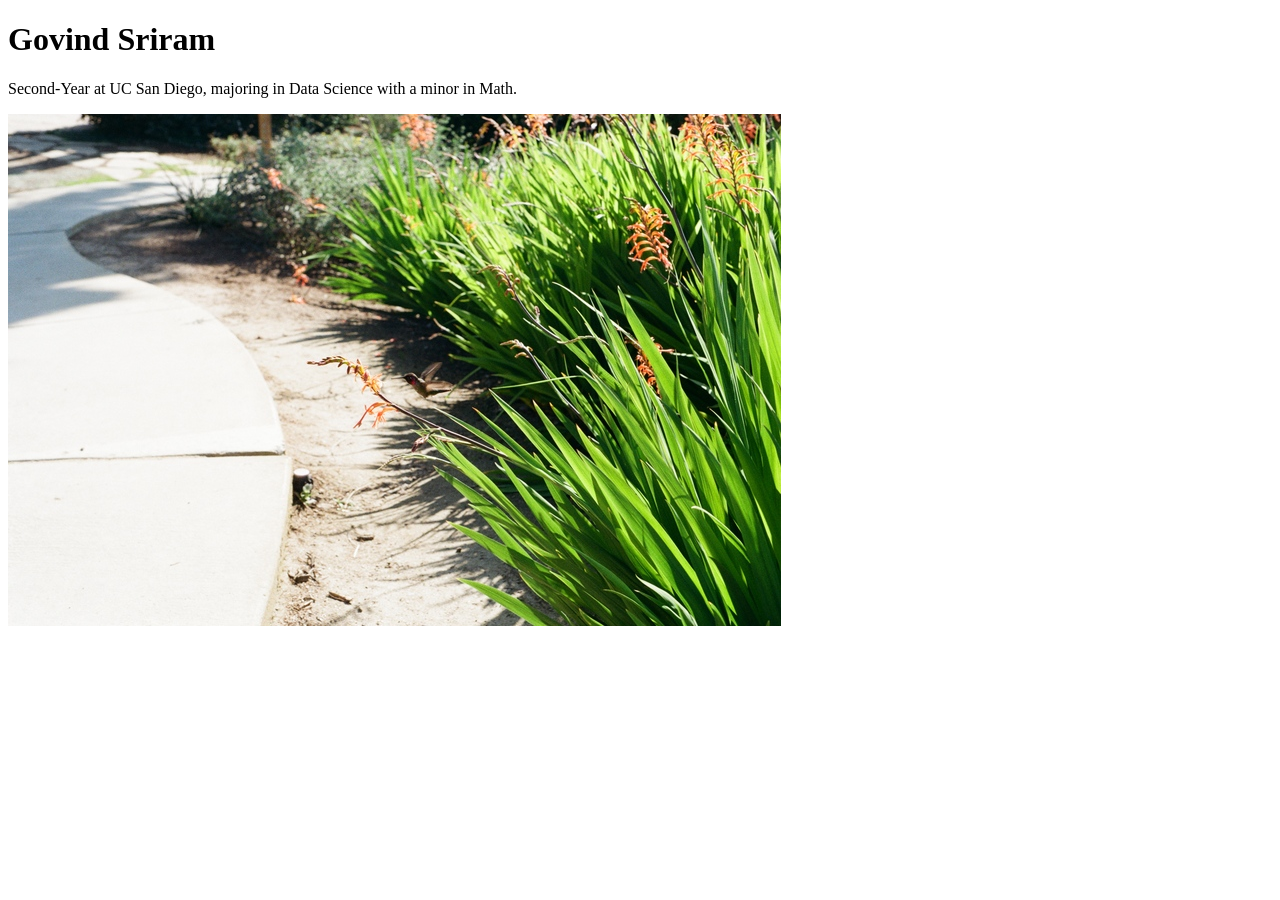
==== index.html @ 661f5512 "images" ====
<!DOCTYPE html>
<html lang="en">
<head>
    <meta charset="UTF-8">
    <meta name="viewport" content="width=device-width, initial-scale=1.0">
    <title>Govind Sriram: Personal site and portfolio</title>
</head>
<body>
   <h1>Govind Sriram</h1> 
   <p>Second-Year at UC San Diego, majoring in Data Science with a minor in Math.</p>
   <img src="images/humming_res.jpg" alt="Hummingbird feeding on Crocosmia; Scripps Institute of Oceanography">
</body>
</html>
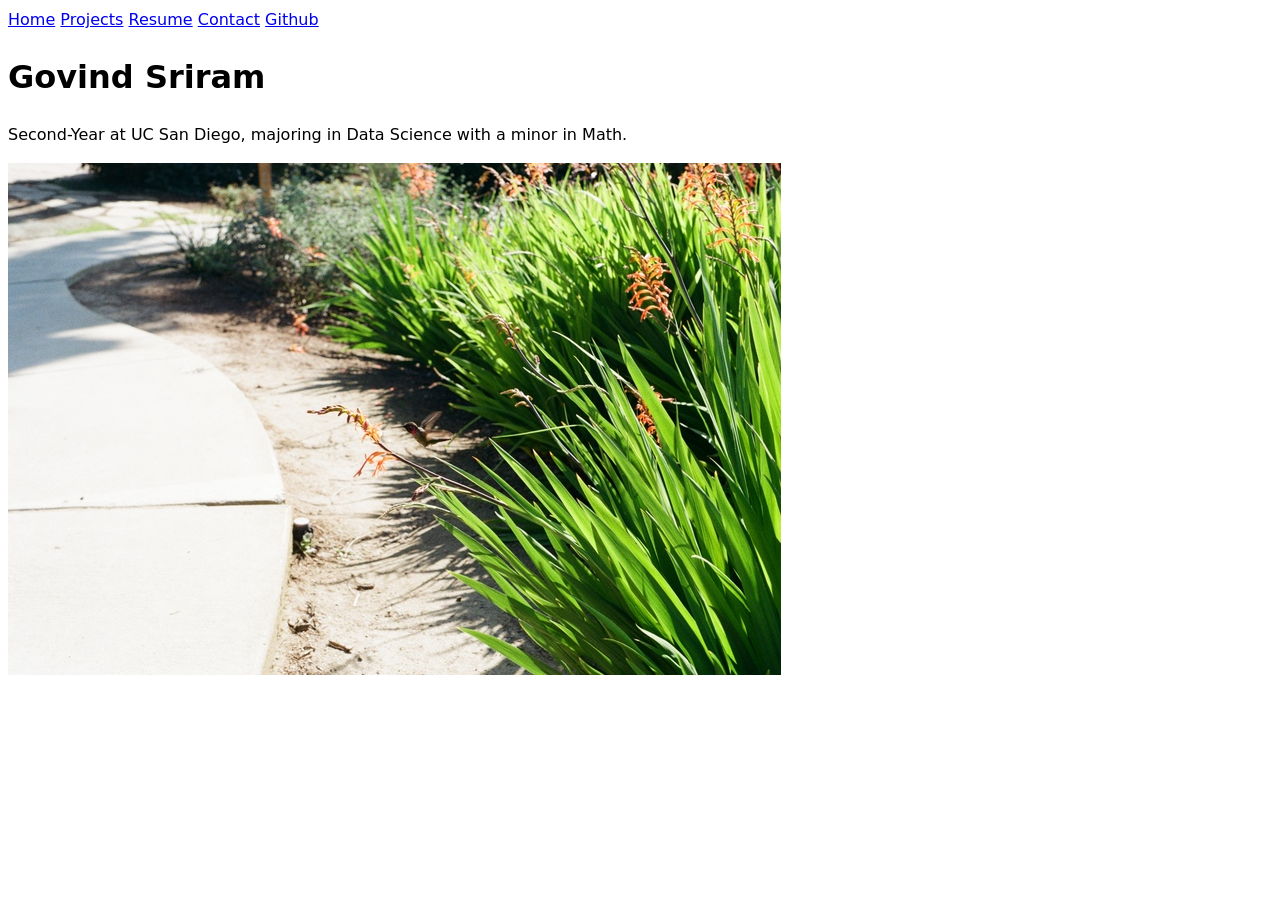
==== commit e9e70d40: "resume boilerplate" ====
--- a/index.html
+++ b/index.html
@@ -3,11 +3,19 @@
 <head>
     <meta charset="UTF-8">
     <meta name="viewport" content="width=device-width, initial-scale=1.0">
+    <link rel="stylesheet" href="style.css">
     <title>Govind Sriram: Personal site and portfolio</title>
 </head>
 <body>
-   <h1>Govind Sriram</h1> 
-   <p>Second-Year at UC San Diego, majoring in Data Science with a minor in Math.</p>
-   <img src="images/humming_res.jpg" alt="Hummingbird feeding on Crocosmia; Scripps Institute of Oceanography">
+    <nav>
+        <a href="index.html">Home</a>
+        <a href="../projects/index.html">Projects</a>
+        <a href="../resume/index.html">Resume</a>
+        <a href="../contact/index.html">Contact</a>
+        <a href="https://github.com/gsriram67" target="_blank">Github</a>
+    </nav>
+    <h1>Govind Sriram</h1> 
+    <p>Second-Year at UC San Diego, majoring in Data Science with a minor in Math.</p>
+    <img src="images/humming_res.jpg" alt="Hummingbird feeding on Crocosmia; Scripps Institute of Oceanography">
 </body>
 </html>
--- a/style.css
+++ b/style.css
@@ -0,0 +1,3 @@
+body {
+  font: 100%/1.5 system-ui;
+}
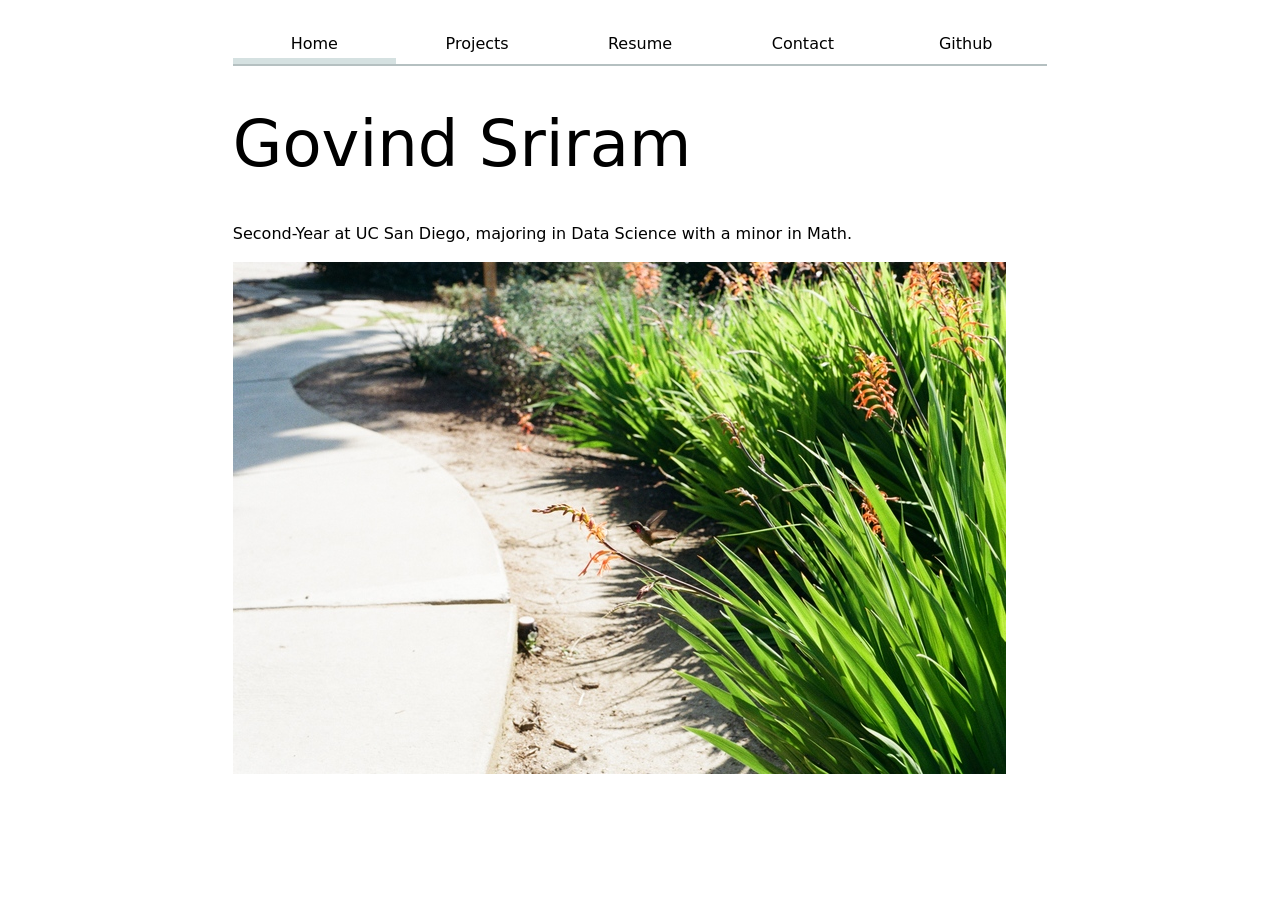
==== commit b6ee90c1: "lab 02 initial changes" ====
--- a/index.html
+++ b/index.html
@@ -8,10 +8,10 @@
 </head>
 <body>
     <nav>
-        <a href="index.html">Home</a>
-        <a href="../projects/index.html">Projects</a>
-        <a href="../resume/index.html">Resume</a>
-        <a href="../contact/index.html">Contact</a>
+        <a href="index.html" class="current" >Home</a>
+        <a href="projects/index.html">Projects</a>
+        <a href="resume/index.html">Resume</a>
+        <a href="contact/index.html">Contact</a>
         <a href="https://github.com/gsriram67" target="_blank">Github</a>
     </nav>
     <h1>Govind Sriram</h1> 
--- a/style.css
+++ b/style.css
@@ -1,3 +1,113 @@
+:root {
+    --color-accent: oklch(78% 14% 300)
+}
+
+html {
+    accent-color: var(--color-accent);
+}
+
 body {
-  font: 100%/1.5 system-ui;
+    font: 100%/1.5 system-ui;
+    max-width: 80ch;
+    margin-inline: auto;
+    padding: 1em;
 }
+
+img {
+    max-width: 100%;
+}
+
+nav {
+    display: flex;
+
+    a {
+        flex: 1;
+        text-decoration: none;
+        color: inherit;
+        text-align: center;
+        padding: 0.5em;
+
+    }
+
+    a.current {
+        padding-bottom: 0.1em;
+        border-bottom: 0.4em solid oklch(90% 3% 200);
+    }
+
+    a:hover {
+        padding-bottom: 0.1em;
+        border-bottom: 0.4em solid var(--color-accent);
+        background-color: oklch(from var(--color-accent) 95% 5% h);
+    }
+
+    margin-bottom: 1em;
+    border-bottom: 2px solid oklch(80% 3% 200);
+}
+
+textarea,
+input,
+button {
+    font: inherit;
+}
+
+form {
+    display: grid;
+    grid-template-columns: auto 1fr;
+
+    label {
+        display: grid;
+        grid-template-columns: subgrid;
+    }
+
+    button,
+    label {
+        grid-column: 1 / -1;
+    }
+
+    gap: 1em;
+}
+
+.projects {
+    display: grid;
+    grid-template-columns: repeat(auto-fill, minmax(15em, 1fr));
+
+    gap: 1em;
+
+    article {
+        display: grid;
+        grid-template-rows: subgrid;
+        grid-row: span 3;
+
+        h2 {
+            margin: 0;
+        }
+    }
+}
+
+h1 {
+    font: 400%/1.5 system-ui;
+}
+
+h1,
+h2,
+h3,
+h4,
+h5,
+h6 {
+    line-height: 1.1;
+    text-wrap: balance;
+}
+
+.resume-activity {
+    display: grid;
+    gap: 1em;
+    article {
+        display: grid;
+        grid-template-rows: subgrid;
+        grid-row: span 3;
+
+        h2 {
+            margin: 0;
+        }
+    }
+}
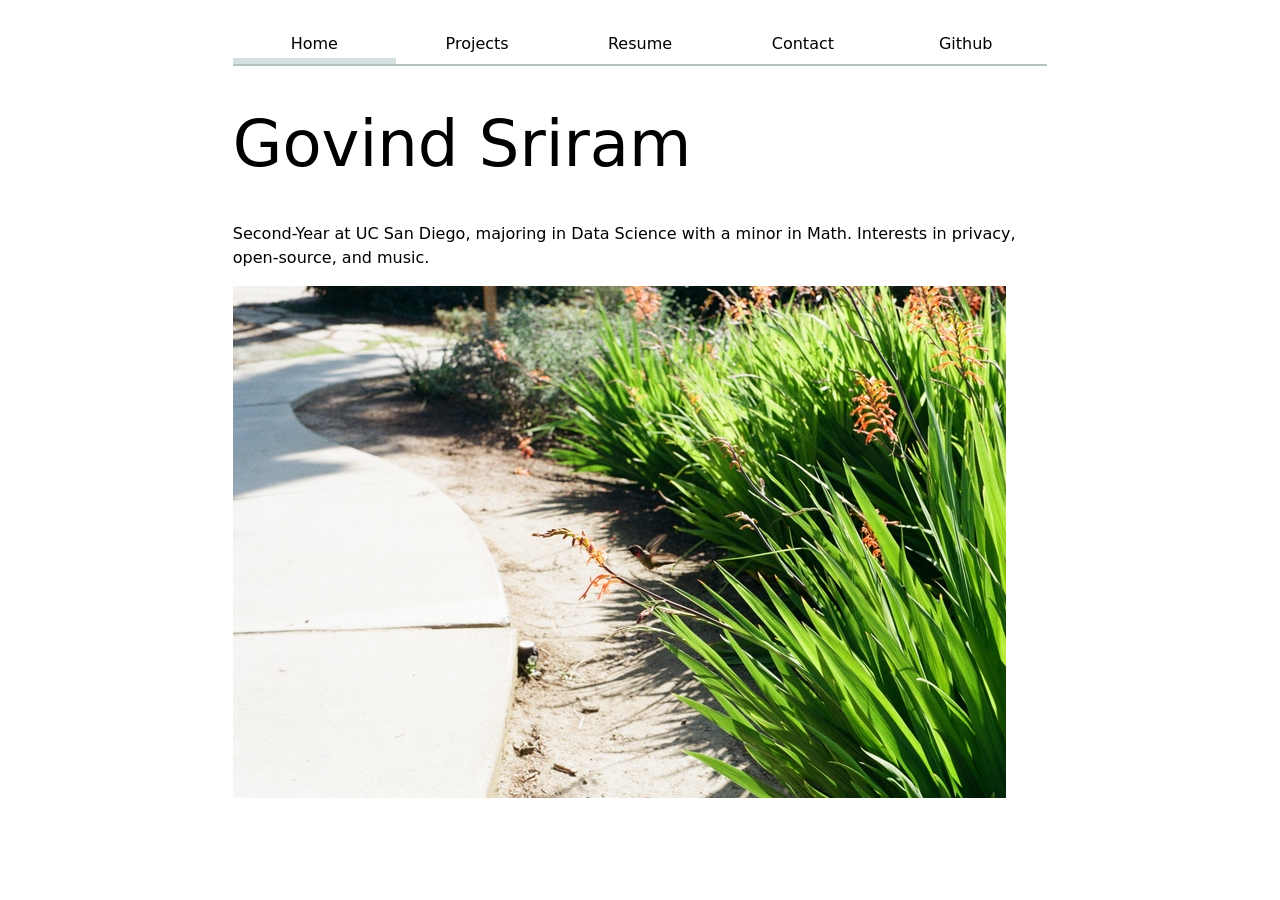
==== commit 2427651a: "lab step 5: resume changes; grid layout and style" ====
--- a/index.html
+++ b/index.html
@@ -15,7 +15,7 @@
         <a href="https://github.com/gsriram67" target="_blank">Github</a>
     </nav>
     <h1>Govind Sriram</h1> 
-    <p>Second-Year at UC San Diego, majoring in Data Science with a minor in Math.</p>
+    <p>Second-Year at UC San Diego, majoring in Data Science with a minor in Math. Interests in privacy, open-source, and music.</p>
     <img src="images/humming_res.jpg" alt="Hummingbird feeding on Crocosmia; Scripps Institute of Oceanography">
 </body>
 </html>
--- a/style.css
+++ b/style.css
@@ -98,16 +98,20 @@
     text-wrap: balance;
 }
 
-.resume-activity {
-    display: grid;
+.resume {
     gap: 1em;
-    article {
+
+    .resume-heading {
+        text-decoration-line: underline;
+    }
+
+    .resume-subheading {
         display: grid;
-        grid-template-rows: subgrid;
-        grid-row: span 3;
+        grid-template-columns: 2.5fr 1fr;
+        align-items: center;
 
-        h2 {
-            margin: 0;
+        .time-period {
+            justify-self: end;
         }
     }
 }
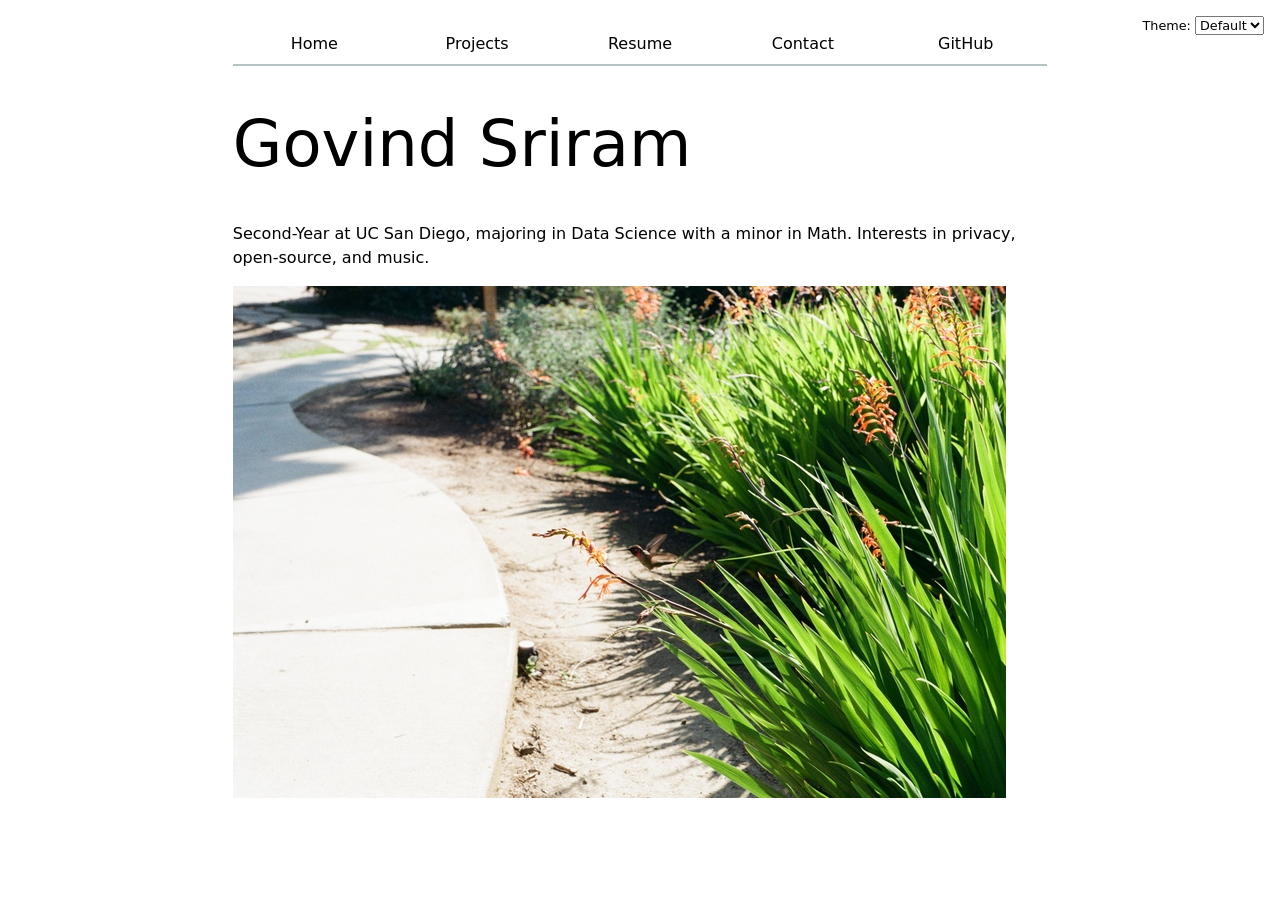
==== commit 3fda5c46: "lab 3 changes" ====
--- a/index.html
+++ b/index.html
@@ -7,15 +7,9 @@
     <title>Govind Sriram: Personal site and portfolio</title>
 </head>
 <body>
-    <nav>
-        <a href="index.html" class="current" >Home</a>
-        <a href="projects/index.html">Projects</a>
-        <a href="resume/index.html">Resume</a>
-        <a href="contact/index.html">Contact</a>
-        <a href="https://github.com/gsriram67" target="_blank">Github</a>
-    </nav>
     <h1>Govind Sriram</h1> 
     <p>Second-Year at UC San Diego, majoring in Data Science with a minor in Math. Interests in privacy, open-source, and music.</p>
     <img src="images/humming_res.jpg" alt="Hummingbird feeding on Crocosmia; Scripps Institute of Oceanography">
 </body>
+<script src="global.js"></script>
 </html>
--- a/style.css
+++ b/style.css
@@ -3,6 +3,7 @@
 }
 
 html {
+    color-scheme: light dark;
     accent-color: var(--color-accent);
 }
 
@@ -13,12 +14,15 @@
     padding: 1em;
 }
 
+
+
 img {
     max-width: 100%;
 }
 
 nav {
     display: flex;
+    --border-color: oklch(50% 10% 200 / 40%);
 
     a {
         flex: 1;
@@ -37,16 +41,17 @@
     a:hover {
         padding-bottom: 0.1em;
         border-bottom: 0.4em solid var(--color-accent);
-        background-color: oklch(from var(--color-accent) 95% 5% h);
+        background-color: color-mix(in oklch, var(--color-accent), canvas 85%);
     }
 
     margin-bottom: 1em;
-    border-bottom: 2px solid oklch(80% 3% 200);
+    border-bottom: 2px solid var(--border-color);
 }
 
 textarea,
 input,
-button {
+button,
+select {
     font: inherit;
 }
 
@@ -65,6 +70,13 @@
     }
 
     gap: 1em;
+}
+
+label.color-scheme {
+    position: absolute;
+    top: 1rem;
+    right: 1rem;
+    font-size: 80%;
 }
 
 .projects {
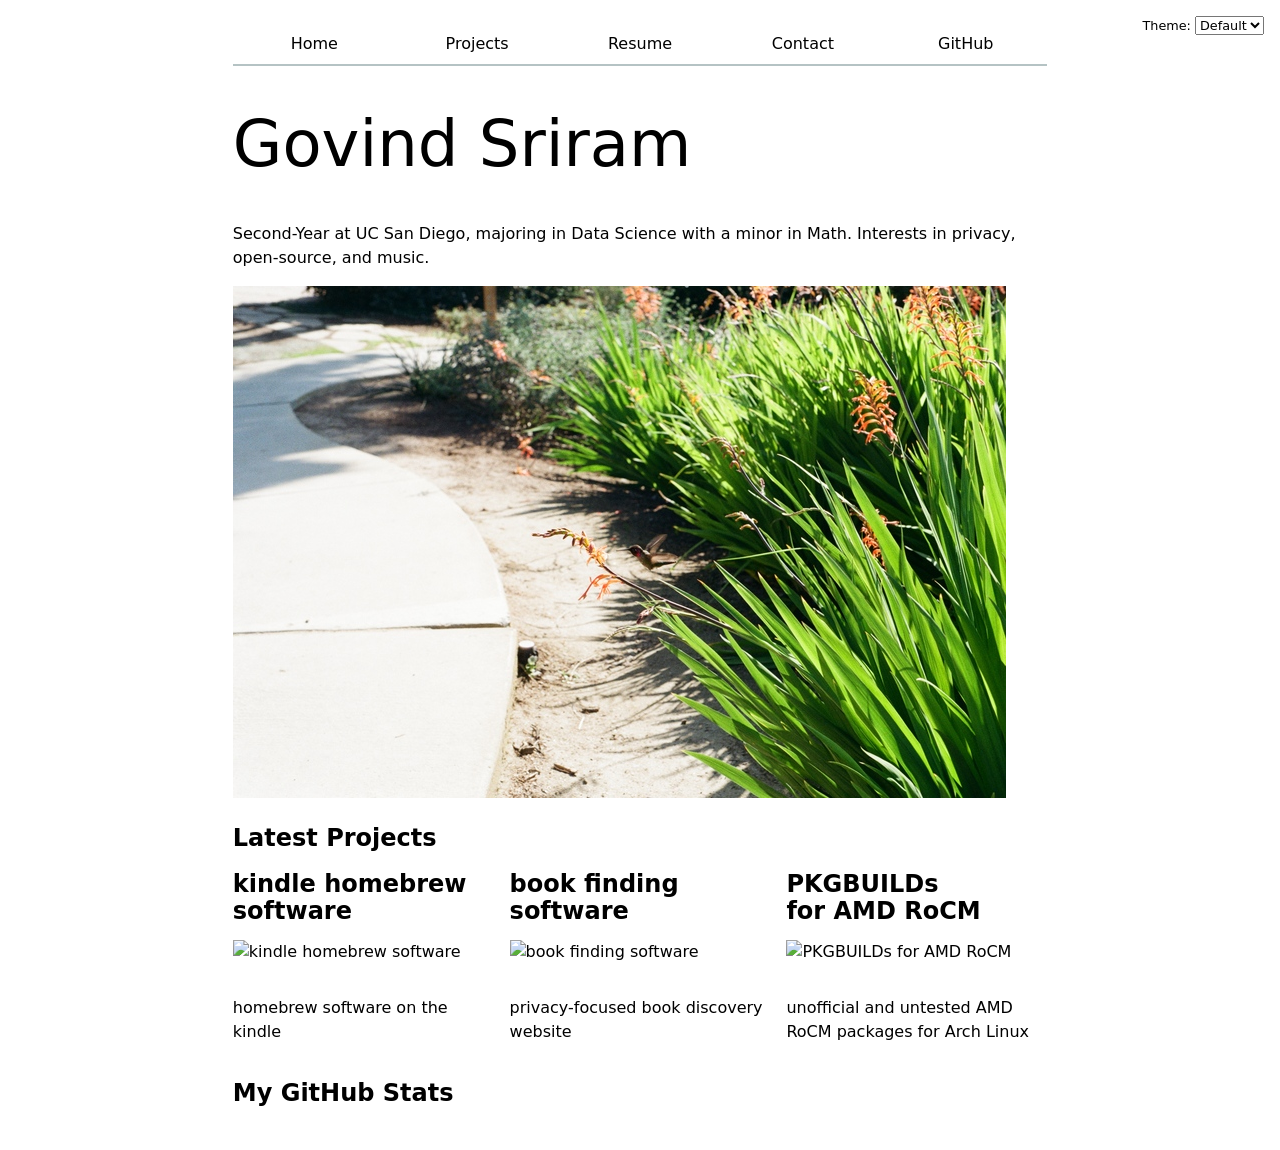
==== commit 69242fcb: "lab 4 changes" ====
--- a/index.html
+++ b/index.html
@@ -1,15 +1,28 @@
 <!DOCTYPE html>
 <html lang="en">
+
 <head>
     <meta charset="UTF-8">
     <meta name="viewport" content="width=device-width, initial-scale=1.0">
     <link rel="stylesheet" href="style.css">
+    <script src="global.js" type="module"></script>
+    <script src="index.js" type="module" defer></script>
     <title>Govind Sriram: Personal site and portfolio</title>
 </head>
+
 <body>
-    <h1>Govind Sriram</h1> 
-    <p>Second-Year at UC San Diego, majoring in Data Science with a minor in Math. Interests in privacy, open-source, and music.</p>
+    <h1>Govind Sriram</h1>
+    <p>Second-Year at UC San Diego, majoring in Data Science with a minor in Math. Interests in privacy, open-source,
+        and music.</p>
     <img src="images/humming_res.jpg" alt="Hummingbird feeding on Crocosmia; Scripps Institute of Oceanography">
+
+    <h2>Latest Projects</h2>
+    <div class="projects">
+        <!-- Dynamically added content will appear here -->
+    </div>
+    <h2>My GitHub Stats</h2>
+    <div id="profile-stats">
+    </div>
 </body>
-<script src="global.js"></script>
+
 </html>
--- a/style.css
+++ b/style.css
@@ -127,3 +127,23 @@
         }
     }
 }
+
+div#profile-stats {
+    dl {
+        display: grid;
+        grid-template-columns: 1fr 1fr 1fr 1fr;
+        align-items: center;
+        align-content: center;
+
+        dt {
+            font-style: italic;
+            grid-row: 1;
+        }
+
+        dd {
+            font-style: initial;
+            grid-row: 2;
+        }
+
+    }
+}
